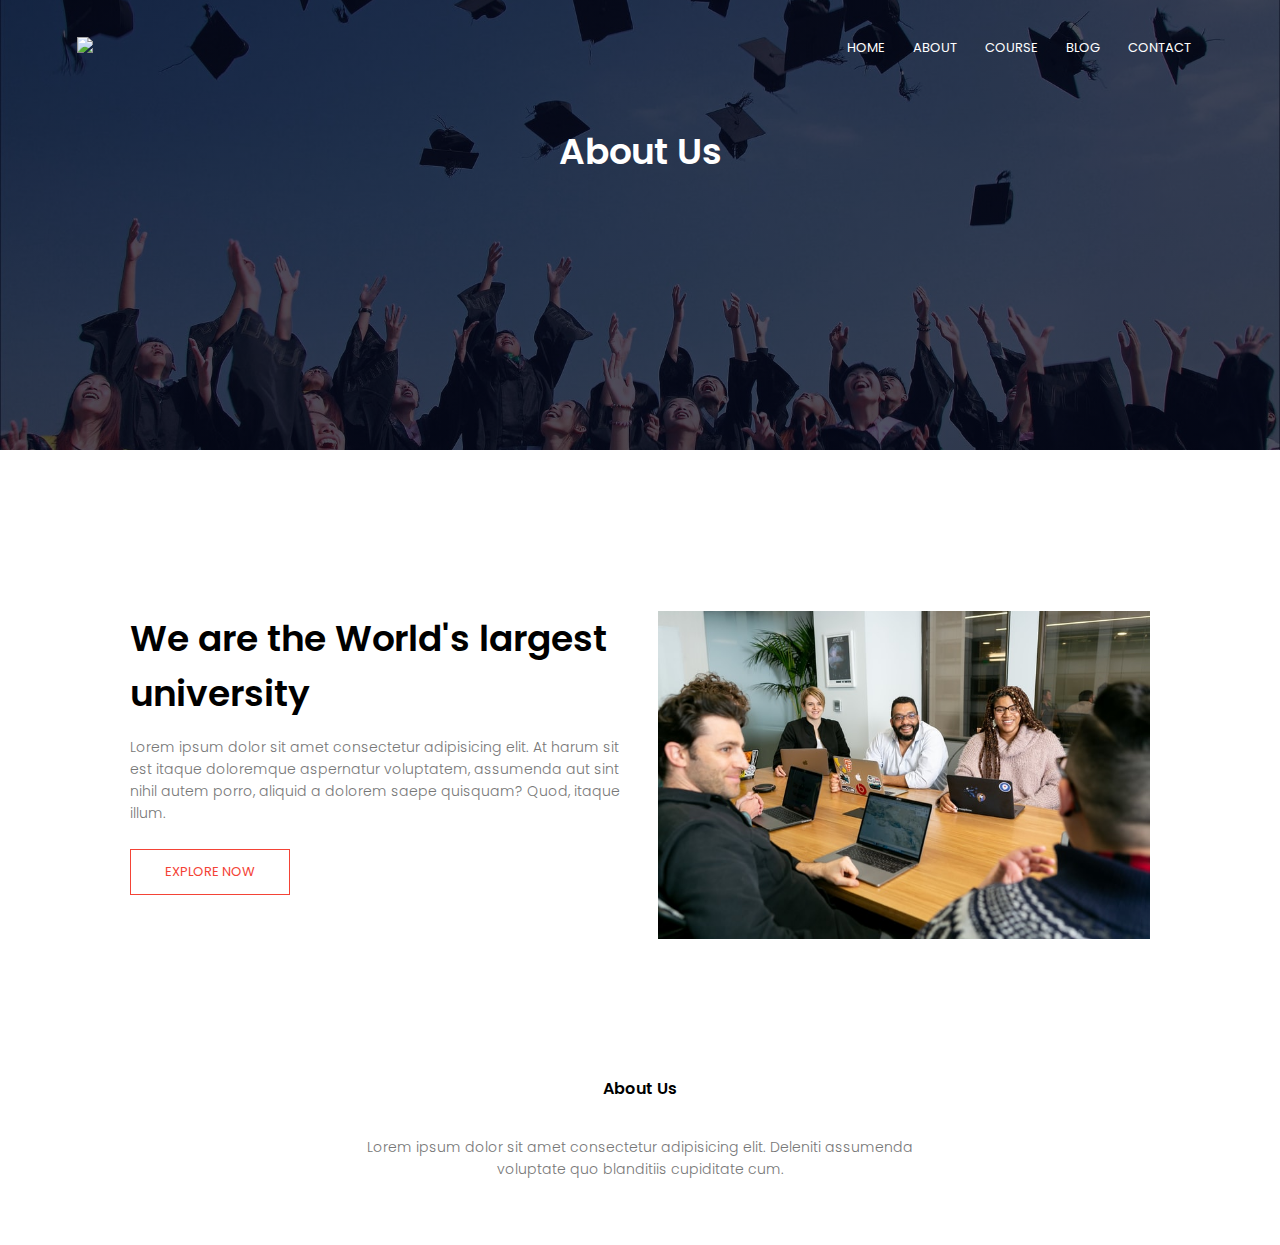
==== college/about.html @ 9a1c3cc4 "init" ====
<!DOCTYPE html>
<html lang="en">

<head>
    <meta charset="UTF-8">
    <meta http-equiv="X-UA-Compatible" content="IE=edge">
    <meta name="viewport" content="width=device-width, initial-scale=1.0">
    <link rel="stylesheet" href="css/styles.css">
    <link rel="preconnect" href="https://fonts.googleapis.com">
    <link rel="preconnect" href="https://fonts.googleapis.com">
    <link rel="preconnect" href="https://fonts.gstatic.com" crossorigin>
    <link
        href="https://fonts.googleapis.com/css2?family=Poppins:ital,wght@0,100;0,200;0,300;0,400;0,500;0,600;0,800;1,100;1,200;1,300;1,500;1,700&display=swap"
        rel="stylesheet">
    <link rel="stylesheet" href="https://use.fontawesome.com/releases/v5.15.3/css/all.css"
        integrity="sha384-SZXxX4whJ79/gErwcOYf+zWLeJdY/qpuqC4cAa9rOGUstPomtqpuNWT9wdPEn2fk" crossorigin="anonymous">
    <title>Christ University</title>
</head>

<body>
    <section class="sub-header">
        <nav>
            <a href="index.html"><img src="images/logo.jpg"></a>
            <div class="nav-links" id="navLinks">
                <i class="fas fa-times" onclick="hideMenu()"></i>
                <ul>
                    <li><a href="" class="text-decoration-none">HOME</a></li>
                    <li><a href="" class="text-decoration-none">ABOUT</a></li>
                    <li><a href="" class="text-decoration-none">COURSE</a></li>
                    <li><a href="" class="text-decoration-none">BLOG</a></li>
                    <li><a href="" class="text-decoration-none">CONTACT</a></li>
                </ul>

            </div>
            <i class="fas fa-bars" onclick="showMenu()"></i>
        </nav>
        <h1>About Us</h1>
    </section>
    <!-- About Us Content -->
    <section class="about-us">
        <div class="row">
            <div class="about-col">
                <h1>We are the World's largest university</h1>
                <p>Lorem ipsum dolor sit amet consectetur adipisicing elit. At harum sit est itaque doloremque aspernatur voluptatem, assumenda aut sint nihil autem porro, aliquid a dolorem saepe quisquam? Quod, itaque illum.</p>
                <a href="" class="hero-btn red-btn">EXPLORE NOW</a>
            </div>
            <div class="about-col">
                <img src="images/about.jpg">

            </div>
        </div>
    </section>
    <!-- Footer -->
    <section class="footer">
        <h4>About Us</h4>
        <p>Lorem ipsum dolor sit amet consectetur adipisicing elit. Deleniti assumenda<br>voluptate quo blanditiis cupiditate cum.</p>
        <div class="icons">
            <i class="fab fa-facebook"></i>
            <i class="fab fa-twitter"></i>
            <i class="fab fa-instagram"></i>
            <i class="fab fa-linkedin"></i>
        </div>
    </section>
    <!-- ---------Javascript for Toggle Menu ------->
    <script>
        var navLinks = document.getElementById("navLinks");

        function showMenu() {
            navLinks.style.right = "0";
        }
        function hideMenu() {
            navLinks.style.right = "-200px";
        }
    </script>
    <script src="js/bootstrap.min.js"></script>

</body>

</html>
---- college/css/styles.css ----
* {
    padding: 0;
    margin: 0;
    font-family: 'Poppins', sans-serif;
}
.header {
    min-height: 100vh;
    width: 100%;
    background-image: linear-gradient(rgba(4,9,30,0.7),rgba(4,9,30,0.7)),url(../images/university.jpg);
    background-position: center;
    background-size: cover;
    position: relative;
}
nav {
    display: flex;
    padding: 2% 6%;
    justify-content: space-between;
    align-items: center;
}
nav img {
    width: 150px;
}
.nav-links {
    flex: 1;
    text-align: right;
}
.nav-links ul li {
    list-style: none;
    display: inline-block;
    padding: 8px 12px;
    position: relative;
}
.nav-links ul li  a {
    color: #fff;
    text-decoration: none;
    font-size: 13px;
}
.nav-links ul li::after {
    content: "";
    width: 0%;
    height: 2px;
    background: #f44336;
    display: block;
    margin: auto;
    transition: 0.5s;
}
.nav-links ul li:hover::after {
    width: 100%;
}
.text-box {
    width: 90%;
    color: #fff;
    position: absolute;
    top: 50%;
    left: 50%;
    transform: translate(-50%,-50%);
    text-align: center;
}
.text-box h1 {
    font-size: 62px;
}
.text-box p {
    margin: 10px 0 40px;
    font-size: 14px;
    color: #fff;
}
.hero-btn {
    display: inline-block;
    text-decoration: none;
    color: #fff;
    border: 1px solid #fff;
    padding: 12px 34px;
    font-size: 13px;
    background: transparent;
    position: relative;
    cursor: pointer;
}
.hero-btn:hover {
    border: 1px solid #f44336;
    background: #f44336;
    transition: 1s;
}
nav .fas {
    display: none;
}
@media(max-width: 700px) {
    .text-box h1 {
        font-size: 20px;
    }
    .nav-links ul li {
        display: block;
    }
    .nav-links {
        position: absolute;
        background: #f44336;
        height: 100vh;
        width: 200px;
        top: 0;
        right: -200px;
        text-align: left;
        z-index: 2;
        transition: 1s;
    }
    nav .fas {
        display: block;
        color: #fff;
        margin: 10px;
        font-size: 22px;
        cursor: pointer;
    }
    .nav-links ul {
        padding: 30px;
    }
}
/* ----Course----- */
.course {
    width: 80%;
    margin: auto;
    text-align: center;
    padding-top: 100px;
}
h1 {
    font-size: 36px;
    font-weight: 600;
}
p {
    color: #777;
    font-size: 14px;
    font-weight: 300;
    line-height: 22px;
    padding: 10px;
}
.row {
    margin-top: 5%;
    display: flex;
    justify-content: space-between;
}
.course-col {
    flex-basis: 31%;
    background: #fff3f3;
    border-radius: 10px;
    margin-bottom: 5%;
    padding: 20px 12px;
    box-sizing: border-box;
    transition: 0.5s;
}
h3 {
    text-align: center;
    font-weight: 600;
    margin: 10px 0;
}
.course-col:hover {
    box-shadow: 0 0 20px rgba(0, 0,0,0.2);
}
@media(max-width: 700px) {
    .row {
        flex-direction: column;
    }
}
/* --------Campus--------- */
.campus {
    width: 80%;
    margin: auto;
    text-align: center;
    padding-top: 50px;
}
.campus-col {
    flex-basis: 32%;
    border-radius: 10px;
    margin-bottom: 30px;
    position: relative;
    overflow: hidden;
}
.campus-col img {
    width: 100%;
    display: block;
}
.layer {
    background: transparent; 
    height: 100%;
    width: 100%;
    position: absolute;
    top: 0;
    left: 0;
    transition: 0.5s;
}
.layer:hover {
    background: rgba(226,0,0,0.7);
}
.layer h3 {
    width: 100%;
    font-weight: 500;
    color: #fff;
    font-size: 26px;
    bottom: 0;
    left: 50%;
    transform: translateX(-50%);
    position: absolute;
    opacity: 0;
    transition: 0.5s;
}
.layer:hover h3 {
    bottom: 49%;
    opacity: 1;
}
/* -----Facilities----- */
.facilities {
    width: 80%;
    margin: auto;
    text-align: center;
    padding-top: 100px;
}
.facilities-col {
    flex-basis: 31%;
    border-radius: 10px;
    margin-bottom: 5%;
    text-align: left;
}
.facilities-col img {
    width: 100%;
    border-radius: 10px;
}
.facilities-col p {
    padding: 0;
}
.facilities-col h3 {
    margin-top: 16px;
    margin-bottom: 15px;
    text-align: left;
}
/* ----Testimonials---- */
.testimonials {
    width: 80%;
    margin: auto;
    padding-top: 100px;
    text-align: center;
}
.testimonial-col { 
    flex-basis: 44%;
    border-radius: 10px;
    margin-bottom: 5%;
    text-align: left;
    background: #fff3f3;
    padding: 25px;
    cursor: pointer;
    display: flex;
}
.testimonial-col img {
    height: 40px;
    margin-left: 5px;
    margin-right: 30px;
    border-radius: 50%;
}
.testimonial-col p {
    padding: 0;
}
.testimonial-col h3 {
    margin-top: 15px;
    text-align: left;
}
.testimonial-col .fas {
    color: #f44336;
}
@media (max-width: 700px) {
    .testimonial-col img {
        margin-left: 0;
        margin-right: 15px;
    }
}
/* ---Call to action---- */
.cta {
    margin: 100px auto;
    width: 80%;
    background-image: linear-gradient(rgba(0,0,0,0.7),rgba(0,0,0,0.7)),url(../images/banner2.jpg);
    background-position: center;
    background-size: cover;
    border-radius: 10px;
    text-align: center;
    padding: 100px 0;
}
.cta h1 {
    color: #fff;
    margin-bottom: 40px;
    padding: 0;
}
@media (max-width: 700px) {
    .cta h1 {
        font-size: 24px;
    }
}
/* ----Footer--- */
.footer {
    width: 100%;
    text-align: center;
    padding: 30px 0;
}
.footer h4 {
    margin-bottom: 25px;
    margin-top: 20px;
    font-weight: 600;
}
.icons .fab {
    color: #f44336;
    margin: 0 13px;
    cursor: pointer;
    padding: 18px 0;
}
/* ----About Us--- */
.sub-header {
    height: 50vh;
    width: 100%;
    background-image: linear-gradient(rgba(4,9,30,0.7),rgba(4,9,30,0.7)),url(../images/graduation.jpeg);
    background-position: center;
    background-size: cover;
    text-align: center;
    color: #fff;
}
.sub-header h1 {
    margin-top: 30px;
}
.about-us {
    width: 80%;
    margin: auto;
    padding-top: 80px;
    padding-bottom: 50px;
}
.about-col {
    flex-basis: 48%;
    padding: 30px 2px;
}
.about-col img {
    width: 100%;
}
.about-col h1 {
    padding-top: 0;
}
.about-col p {
    padding: 15px 0 25px;
}
.red-btn {
    border: 1px solid #f44336;
    background: transparent;
    color: #f44336;
}
.red-btn:hover {
    color: #fff;
}
/* ---Blog-Content--- */
.blog-content {
    width: 80%;
    margin: auto;
    padding: 60px 0;
}
.blog-left {
    flex-basis: 65%;
}
.blog-left img {
    width: 100%;
}
.blog-left h2 {
    color: #222;
    font-weight: 600;
    margin: 30px 0;
}
.blog-left p {
    color: #999;
    padding: 0;
}
.blog-right {
    flex-basis: 32%;
}
.blog-right h3 {
    background: #f44336;
    color: #fff;
    padding: 7px 0;
    font-size: 16px;
    margin-bottom: 20px;
}
.blog-right div {
    display: flex;
    align-items: center;
    justify-content: space-between;
    color: #555;
    padding: 8px;
    box-sizing: border-box;
}
.comment-box {
    border: 1px solid #ccc;
    margin: 50px 0;
    padding: 10px 20px;
}
.comment-box h3 {
    text-align: left;
}
.comment-form input, .comment-form textarea {
    width: 100%;
    padding: 10px;
    margin: 15px 0;
    box-sizing: border-box;
    border: none;
    outline: none;
    background: #f0f0f0;
}
.comment-form button {
    margin: 10px 0;
}
@media (max-width: 700px) {
    .sub-header h1 {
        font-size: 24px;
    }
}
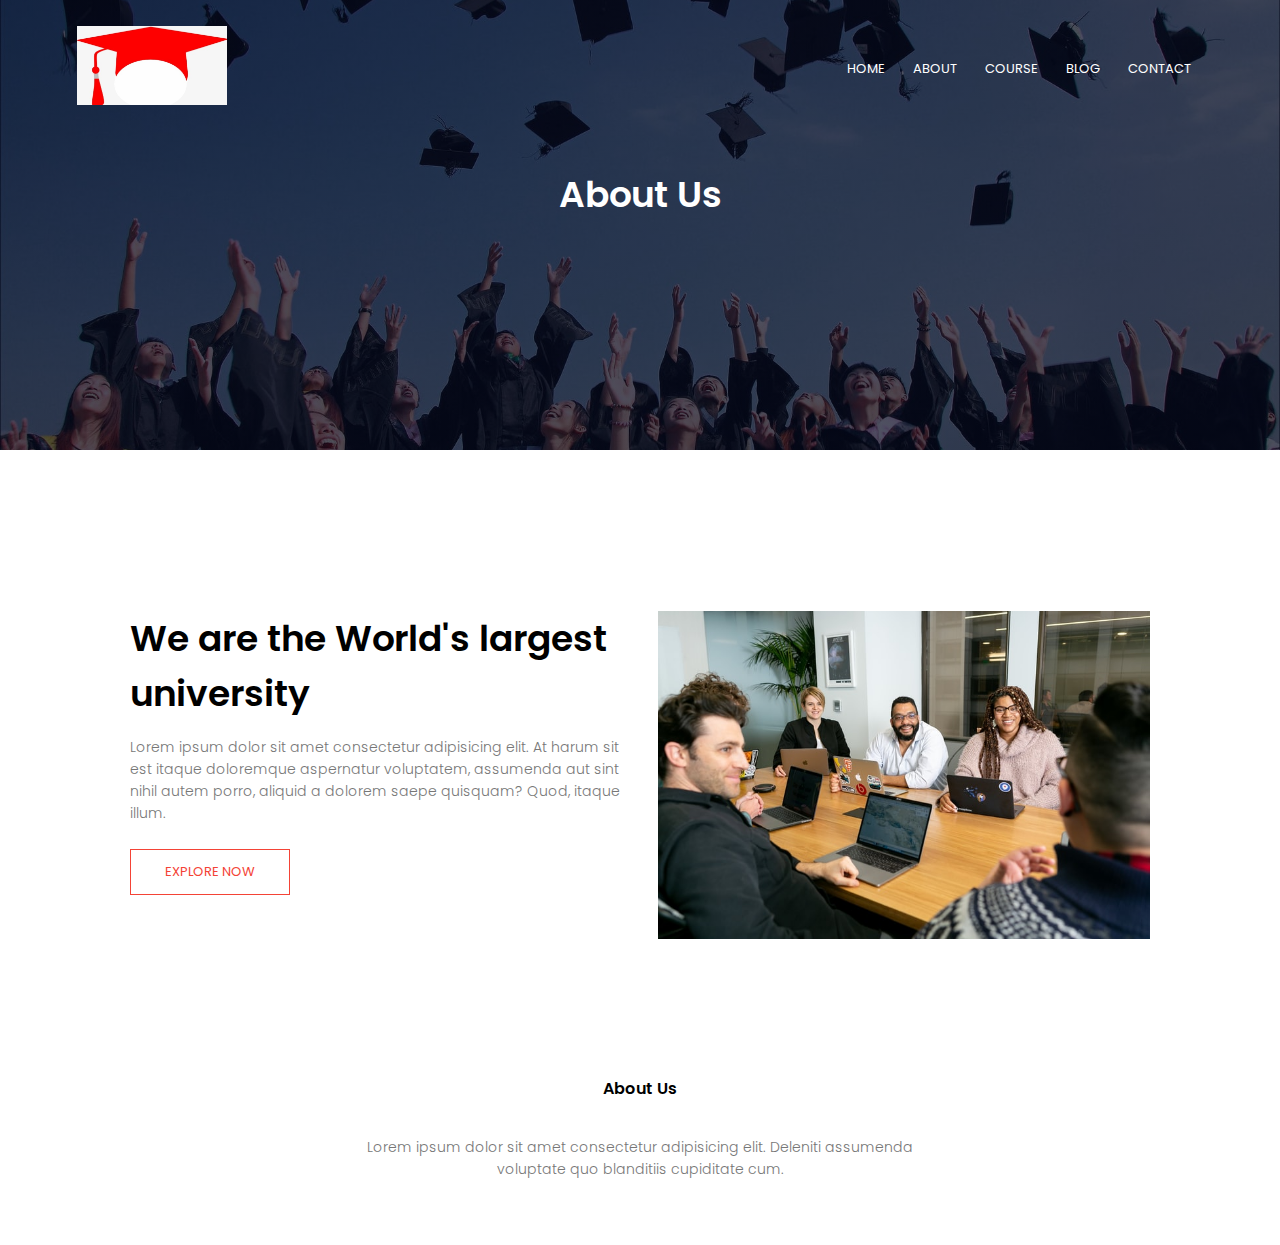
==== commit 9a997a95: "init" ====
--- a/college/about.html
+++ b/college/about.html
@@ -20,15 +20,15 @@
 <body>
     <section class="sub-header">
         <nav>
-            <a href="index.html"><img src="images/logo.jpg"></a>
+            <a href="index.html"><img src="images/logo.png"></a>
             <div class="nav-links" id="navLinks">
                 <i class="fas fa-times" onclick="hideMenu()"></i>
                 <ul>
-                    <li><a href="" class="text-decoration-none">HOME</a></li>
-                    <li><a href="" class="text-decoration-none">ABOUT</a></li>
-                    <li><a href="" class="text-decoration-none">COURSE</a></li>
-                    <li><a href="" class="text-decoration-none">BLOG</a></li>
-                    <li><a href="" class="text-decoration-none">CONTACT</a></li>
+                    <li><a href="index.html" class="text-decoration-none">HOME</a></li>
+                    <li><a href="about.html" class="text-decoration-none">ABOUT</a></li>
+                    <li><a href="course.html" class="text-decoration-none">COURSE</a></li>
+                    <li><a href="blog.html" class="text-decoration-none">BLOG</a></li>
+                    <li><a href="contact.html" class="text-decoration-none">CONTACT</a></li>
                 </ul>
 
             </div>
--- a/college/css/styles.css
+++ b/college/css/styles.css
@@ -91,7 +91,7 @@
         display: block;
     }
     .nav-links {
-        position: absolute;
+        position: fixed;
         background: #f44336;
         height: 100vh;
         width: 200px;
@@ -408,4 +408,49 @@
     .sub-header h1 {
         font-size: 24px;
     }
+}
+/* ----Contact Us Page */
+.location {
+    width: 80%;
+    margin: auto;
+    padding: 80px 0;
+}
+.location iframe {
+    width: 100%;
+}
+.contact-us {
+    width: 80%;
+    margin: auto;
+}
+.contact-col {
+    flex-basis: 48%;
+    margin-bottom: 30px;
+}
+.contact-col div {
+    display: flex;
+    align-items: center;
+    margin-bottom: 40px;
+}
+.contact-col .fas {
+    font-size: 28px;
+    color: #f44336;
+    margin: 10px;
+    margin-right: 30px;
+}
+.contact-col div p {
+    padding: 0;
+}
+.contact-col div h5 {
+    font-size: 20px;
+    margin-bottom: 5px;
+    color: #555;
+    font-weight: 400;
+}
+.contact-col input,.contact-col textarea {
+    width: 100%;
+    padding: 15px;
+    margin-bottom: 17px;
+    outline: none;
+    border: 1px solid #ccc;
+    box-sizing: border-box
 }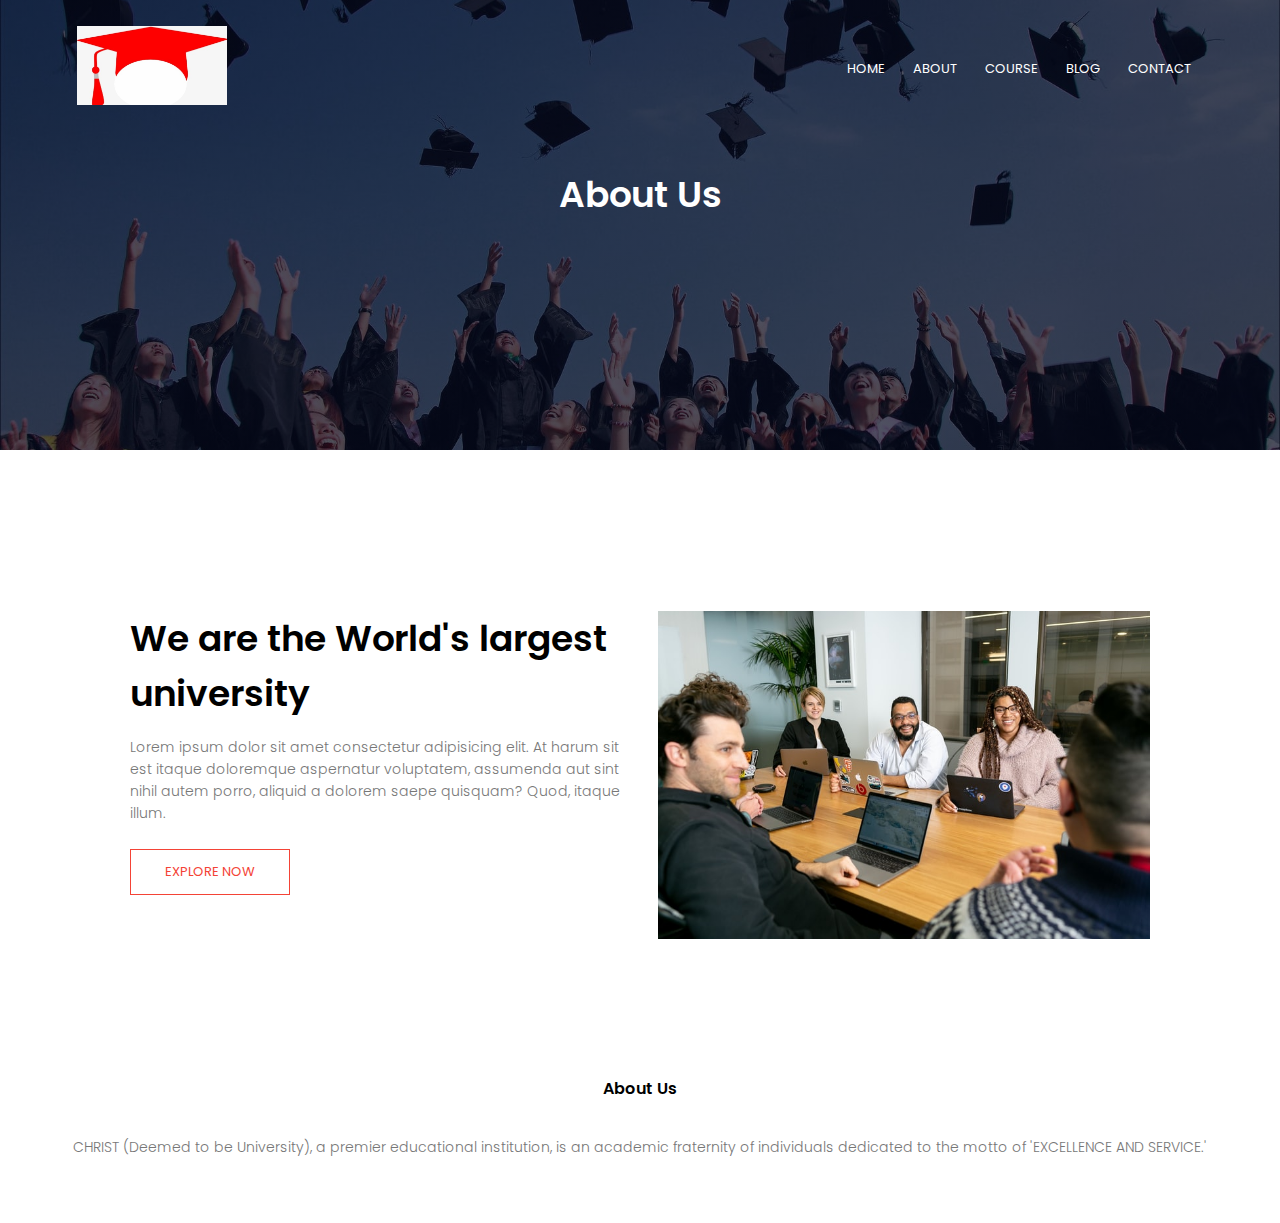
==== commit 1743228b: "init" ====
--- a/college/about.html
+++ b/college/about.html
@@ -53,7 +53,7 @@
     <!-- Footer -->
     <section class="footer">
         <h4>About Us</h4>
-        <p>Lorem ipsum dolor sit amet consectetur adipisicing elit. Deleniti assumenda<br>voluptate quo blanditiis cupiditate cum.</p>
+        <p>CHRIST (Deemed to be University), a premier educational institution, is an academic fraternity of individuals dedicated to the motto of 'EXCELLENCE AND SERVICE.'</p>
         <div class="icons">
             <i class="fab fa-facebook"></i>
             <i class="fab fa-twitter"></i>
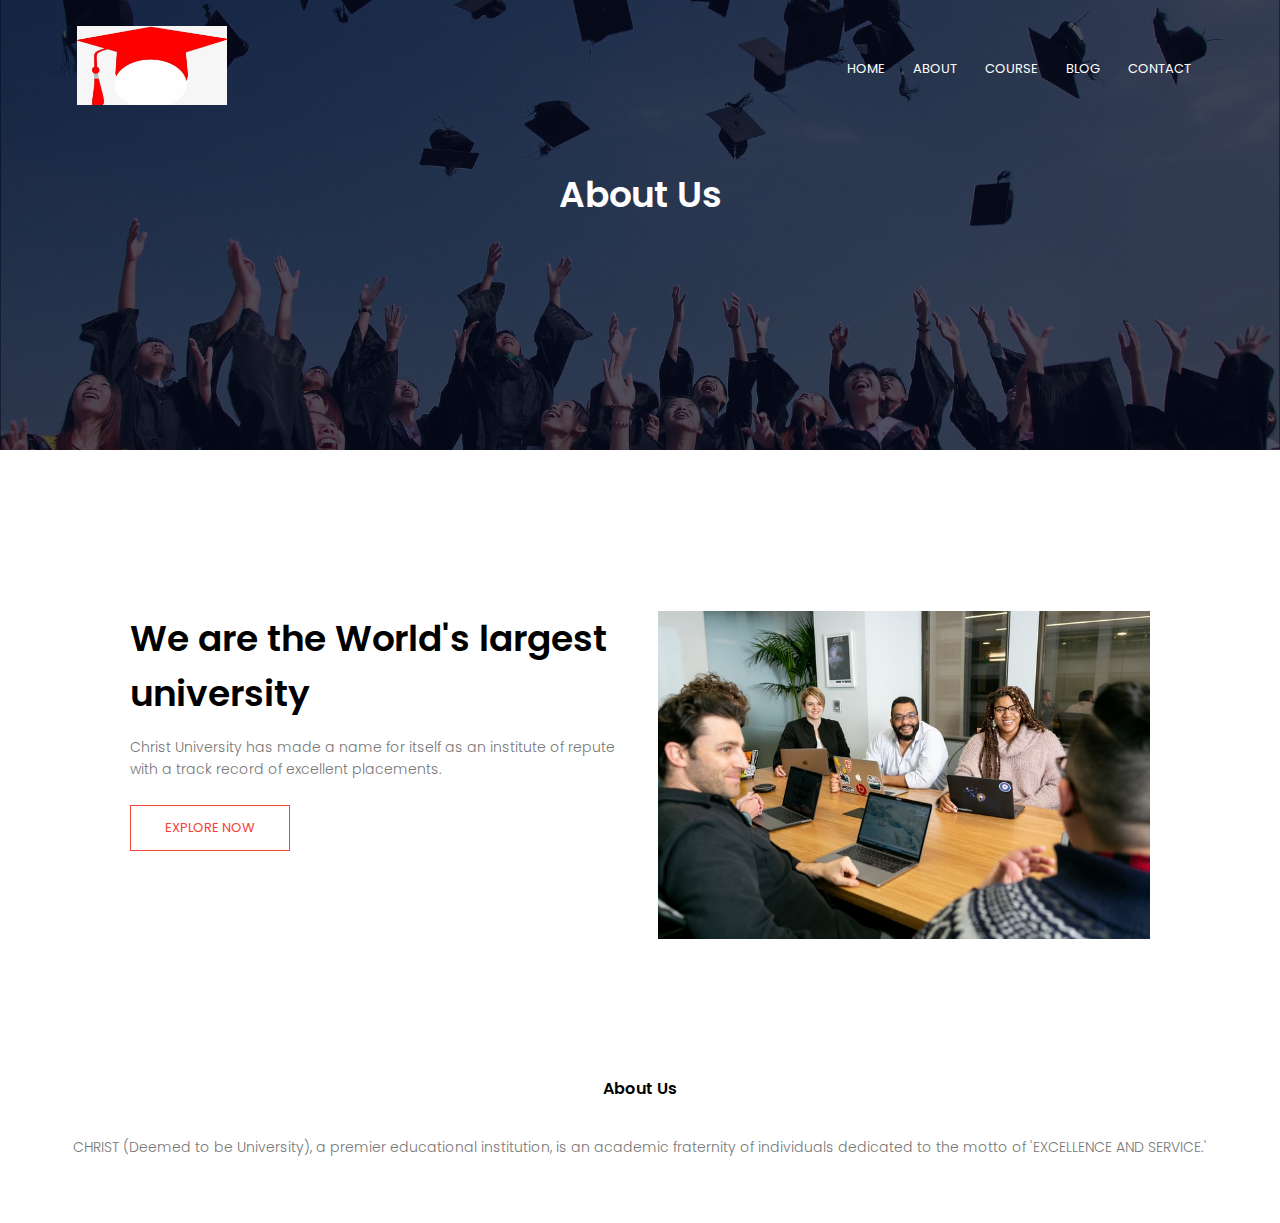
==== commit bf013a92: "init" ====
--- a/college/about.html
+++ b/college/about.html
@@ -41,7 +41,7 @@
         <div class="row">
             <div class="about-col">
                 <h1>We are the World's largest university</h1>
-                <p>Lorem ipsum dolor sit amet consectetur adipisicing elit. At harum sit est itaque doloremque aspernatur voluptatem, assumenda aut sint nihil autem porro, aliquid a dolorem saepe quisquam? Quod, itaque illum.</p>
+                <p>Christ University has made a name for itself as an institute of repute with a track record of excellent placements.</p>
                 <a href="" class="hero-btn red-btn">EXPLORE NOW</a>
             </div>
             <div class="about-col">
